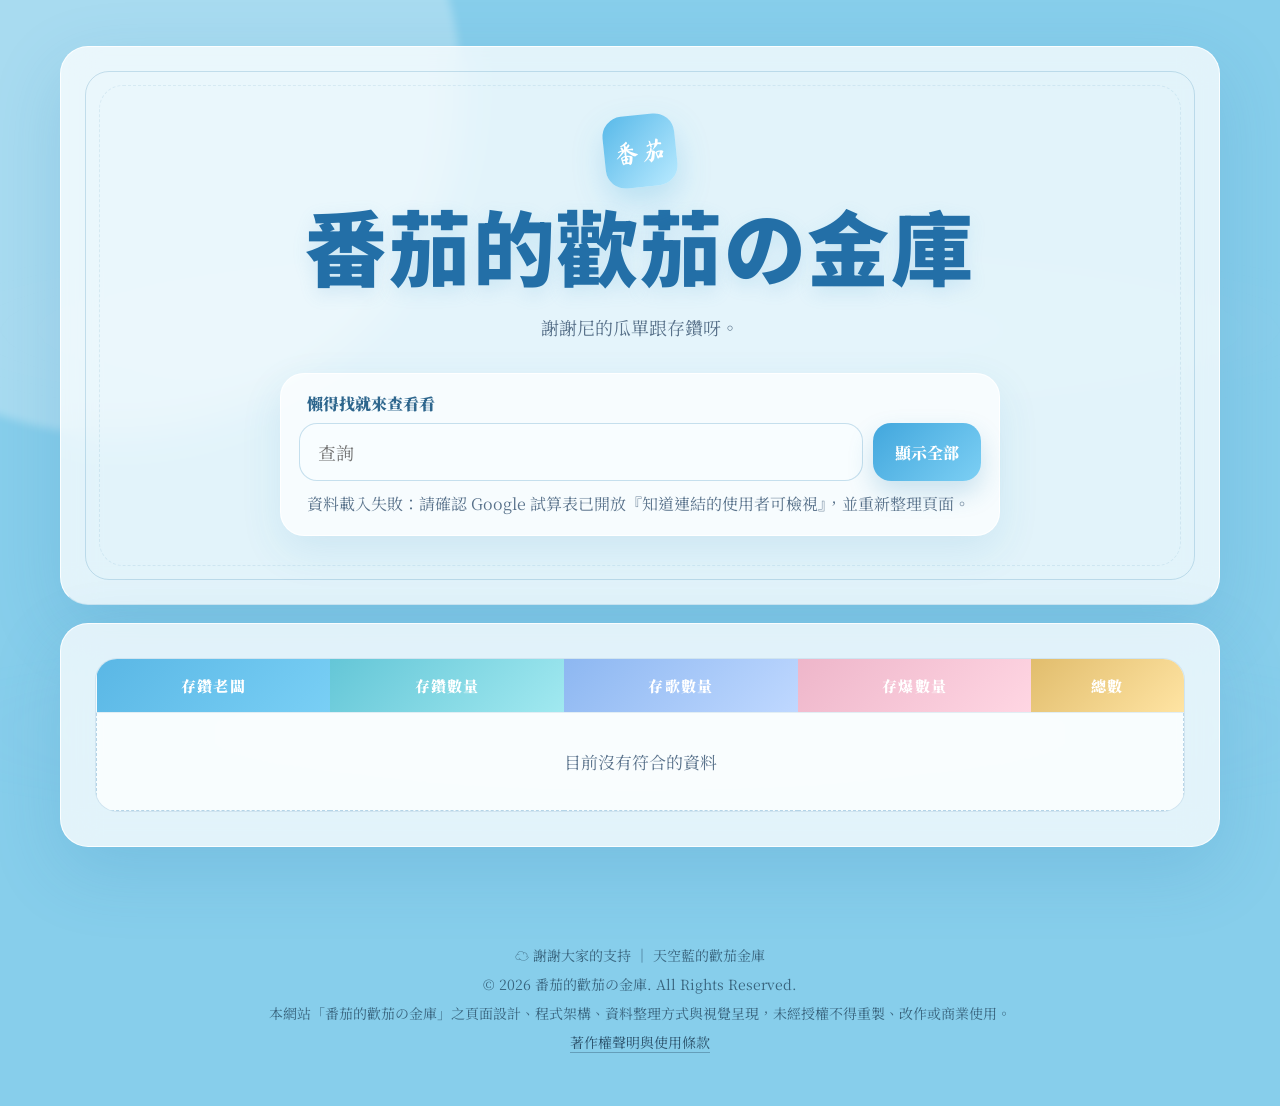
==== index.html @ 6fe214d2 "Update index.html" ====
<!doctype html>
<html lang="zh-Hant">
<head>
  <meta charset="utf-8" />
  <meta name="viewport" content="width=device-width, initial-scale=1" />
  <title>歡茄の金庫</title>
  <meta name="description" content="番茄的歡茄の金庫查詢頁，只呈現 Google 試算表 A～E 欄資料。" />
  <link rel="preconnect" href="https://fonts.googleapis.com" />
  <link rel="preconnect" href="https://fonts.gstatic.com" crossorigin />
  <link href="https://fonts.googleapis.com/css2?family=Ma+Shan+Zheng&family=Noto+Sans+TC:wght@500;700;900&family=Noto+Serif+TC:wght@500;700;900&display=swap" rel="stylesheet" />
  <link rel="stylesheet" href="style.css" />
  <link rel="icon" type="image/svg+xml" href='data:image/svg+xml,<svg xmlns="http://www.w3.org/2000/svg" viewBox="0 0 100 100"><text y="0.9em" font-size="90">🍅</text></svg>' />
</head>
<body>
  <div class="sky-glow"></div>
  <div class="mist mist-a"></div>
  <div class="mist mist-b"></div>

  <div class="floating-icons" aria-hidden="true">
    <span style="--x:8%; --delay:0s; --duration:13s;">☁️</span>
    <span style="--x:18%; --delay:2s; --duration:16s;">✧</span>
    <span style="--x:31%; --delay:5s; --duration:18s;">✦</span>
    <span style="--x:49%; --delay:1s; --duration:14s;">♡</span>
    <span style="--x:64%; --delay:4s; --duration:17s;">☁️</span>
    <span style="--x:80%; --delay:3s; --duration:15s;">☁️</span>
    <span style="--x:92%; --delay:6s; --duration:19s;">✧</span>
  </div>

  <main class="page-shell">
    <section class="hero panel">
      <div class="seal">番茄</div>
      <p class="eyebrow"></p>
      <h1 id="siteTitle">番茄的歡茄の金庫</h1>
      <p id="siteSubtitle" class="subtitle">謝謝尼的瓜單跟存鑽呀。</p>

      <div class="search-card" role="search">
        <label for="searchInput">懶得找就來查看看</label>
        <div class="search-row">
          <input id="searchInput" type="search" autocomplete="off" placeholder="查詢" />
          <button id="clearBtn" type="button">顯示全部</button>
        </div>
        <p id="resultText" class="result-text">資料載入中…</p>
      </div>
    </section>

    <section class="panel content-panel" aria-label="資料查詢結果">
      <div class="table-wrap">
        <table>
          <thead id="tableHead"></thead>
          <tbody id="tableBody"></tbody>
        </table>
      </div>
    </section>
  </main>

  <footer class="site-footer">
    <p>☁️ 謝謝大家的支持 ｜ 天空藍的歡茄金庫</p>
    <p>© 2026 番茄的歡茄の金庫. All Rights Reserved.</p>
    <p>本網站「番茄的歡茄の金庫」之頁面設計、程式架構、資料整理方式與視覺呈現，未經授權不得重製、改作或商業使用。</p>
    <p><a href="copyright.html">著作權聲明與使用條款</a></p>
  </footer>

  <script src="script.js?v=20260624b"></script>
</body>
</html>
---- style.css ----
:root {
  --sky-50: #f4fbff;
  --sky-100: #e8f7ff;
  --sky-200: #c9ecff;
  --sky-300: #8ed6f7;
  --sky-500: #38a9e8;
  --sky-bg: #87ceeb;
  --ink: #23465f;
  --ink-soft: #58718a;
  --paper: rgba(255, 255, 255, 0.76);
  --paper-solid: #fbfdff;
  --line: rgba(85, 151, 189, 0.22);
  --shadow: 0 24px 70px rgba(41, 122, 178, 0.18);
  --radius: 28px;
}

* { box-sizing: border-box; }
html { scroll-behavior: smooth; }

body {
  margin: 0;
  min-height: 100vh;
  color: var(--ink);
  font-family: "Noto Serif TC", "DFKai-SB", "KaiTi", serif;
  overflow-x: hidden;
  position: relative;
  background-color: var(--sky-bg);
  background-image:
    linear-gradient(rgba(135, 206, 235, 0.16), rgba(135, 206, 235, 0.16)),
    url("./bg-desktop.jpg");
  background-size: cover;
  background-position: center center;
  background-repeat: no-repeat;
  background-attachment: fixed;
}

body::before { display: none; }

.sky-glow {
  position: fixed;
  width: 54vw;
  height: 54vw;
  left: -18vw;
  top: -20vw;
  border-radius: 50%;
  background: rgba(255, 255, 255, 0.28);
  filter: blur(4px);
  pointer-events: none;
}

.mist {
  position: fixed;
  left: -15%;
  right: -15%;
  height: 220px;
  border-radius: 50%;
  pointer-events: none;
  filter: blur(10px);
  opacity: 0.28;
  animation: drift 18s ease-in-out infinite alternate;
}

.mist-a {
  top: 220px;
  background: radial-gradient(ellipse, rgba(255,255,255,.35), transparent 68%);
}

.mist-b {
  bottom: 60px;
  background: radial-gradient(ellipse, rgba(189,232,255,.32), transparent 70%);
  animation-duration: 24s;
}

@keyframes drift {
  from { transform: translateX(-3%) translateY(0); }
  to { transform: translateX(5%) translateY(-18px); }
}

.floating-icons {
  position: fixed;
  inset: 0;
  pointer-events: none;
  overflow: hidden;
  z-index: 1;
}

.floating-icons span {
  position: absolute;
  left: var(--x);
  bottom: -80px;
  font-size: clamp(22px, 3vw, 42px);
  opacity: 0.24;
  animation: floatUp var(--duration) linear infinite;
  animation-delay: var(--delay);
}

@keyframes floatUp {
  0% { transform: translateY(0) rotate(0deg); opacity: 0; }
  12% { opacity: 0.24; }
  70% { opacity: 0.22; }
  100% { transform: translateY(-115vh) rotate(28deg); opacity: 0; }
}

.page-shell {
  position: relative;
  z-index: 2;
  width: min(1160px, calc(100% - 32px));
  margin: 0 auto;
  padding: 46px 0 34px;
}

.panel {
  background: var(--paper);
  backdrop-filter: blur(18px);
  -webkit-backdrop-filter: blur(18px);
  border: 1px solid rgba(255,255,255,.86);
  box-shadow: var(--shadow);
  border-radius: var(--radius);
}

.hero {
  min-height: 390px;
  padding: clamp(30px, 6vw, 68px);
  position: relative;
  overflow: hidden;
  text-align: center;
  border-bottom: 1px solid rgba(38, 123, 177, .13);
}

.hero::before,
.hero::after {
  content: "";
  position: absolute;
  inset: 24px;
  border: 1px solid rgba(65, 139, 181, .24);
  border-radius: 24px;
  pointer-events: none;
}

.hero::after {
  inset: 38px;
  border-style: dashed;
  opacity: .5;
}

.seal {
  width: 72px;
  height: 72px;
  margin: 0 auto 12px;
  display: grid;
  place-items: center;
  border-radius: 20px;
  background: linear-gradient(135deg, #58b9e9, #b9eaff);
  color: #fff;
  font-family: "Ma Shan Zheng", "DFKai-SB", serif;
  font-size: 26px;
  box-shadow: 0 14px 32px rgba(61, 165, 217, .26);
  transform: rotate(-6deg);
}

.eyebrow {
  margin: 0 0 10px;
  letter-spacing: .18em;
  text-transform: uppercase;
  font-size: 12px;
  color: #4b91bd;
  font-weight: 700;
}

h1, h2 {
  margin: 0;
  font-family: "Noto Sans TC", "Noto Serif TC", "Microsoft JhengHei", sans-serif;
  letter-spacing: .03em;
  font-weight: 800;
}

h1 {
  font-size: clamp(40px, 7.2vw, 82px);
  line-height: 1.12;
  color: #236fa7;
  font-weight: 900;
  letter-spacing: .02em;
  text-shadow: 0 6px 18px rgba(77, 159, 210, .18);
}

.subtitle {
  margin: 20px auto 0;
  max-width: 680px;
  color: var(--ink-soft);
  font-size: 18px;
  line-height: 1.8;
}

.search-card {
  width: min(720px, 100%);
  margin: 30px auto 0;
  padding: 18px;
  border-radius: 24px;
  background: rgba(255, 255, 255, .72);
  border: 1px solid rgba(255, 255, 255, .9);
  box-shadow: 0 15px 40px rgba(49, 136, 185, .12);
  text-align: left;
}

.search-card label {
  display: block;
  margin: 0 0 8px 8px;
  font-weight: 900;
  color: #2e668d;
}

.search-row {
  display: grid;
  grid-template-columns: 1fr auto;
  gap: 10px;
}

input[type="search"] {
  width: 100%;
  border: 1px solid rgba(65, 145, 190, .28);
  background: rgba(248, 253, 255, .94);
  color: var(--ink);
  font: inherit;
  font-size: 18px;
  border-radius: 18px;
  padding: 15px 18px;
  outline: none;
  transition: .2s ease;
}

input[type="search"]:focus {
  border-color: rgba(33, 132, 193, .72);
  box-shadow: 0 0 0 4px rgba(96, 184, 235, .20);
}

button {
  border: 0;
  border-radius: 18px;
  padding: 0 22px;
  font: inherit;
  font-weight: 900;
  color: white;
  cursor: pointer;
  background: linear-gradient(135deg, #42a7dd, #7ccff4);
  box-shadow: 0 12px 26px rgba(38, 130, 184, .22);
  transition: transform .2s ease, box-shadow .2s ease;
}

button:hover {
  transform: translateY(-2px);
  box-shadow: 0 16px 32px rgba(38, 130, 184, .28);
}

.result-text {
  margin: 10px 8px 0;
  color: var(--ink-soft);
  line-height: 1.6;
}

.content-panel {
  margin-top: 18px;
  padding: clamp(20px, 4vw, 34px);
}

.table-wrap {
  overflow-x: auto;
  border-radius: 22px;
  border: 1px solid var(--line);
  background: rgba(255,255,255,.58);
}

table {
  width: 100%;
  border-collapse: collapse;
  min-width: 760px;
}

th, td {
  padding: 16px 14px;
  text-align: center;
  border-bottom: 1px solid rgba(72, 139, 180, .13);
}

th {
  font-size: 15px;
  letter-spacing: .08em;
  color: #fff;
  font-weight: 900;
  white-space: nowrap;
}

td {
  font-size: 17px;
  color: #2d4d65;
}

tbody tr:hover {
  background: rgba(231, 248, 255, .58);
}

.col-name { background: linear-gradient(135deg, #5ab7e5, #79cff5); }
.col-diamond { background: linear-gradient(135deg, #64c6d7, #a1e9f0); }
.col-song { background: linear-gradient(135deg, #8db7f1, #bfd8ff); }
.col-bomb { background: linear-gradient(135deg, #eeb6ca, #ffd6e3); }
.col-total { background: linear-gradient(135deg, #e1bd6d, #ffe4a3); }

.name-cell {
  font-weight: 900;
  color: #205b84;
}

.empty-row td {
  padding: 36px 16px;
  color: var(--ink-soft);
  border: 1px dashed rgba(64, 142, 190, .35);
  background: rgba(255,255,255,.45);
}

.site-footer {
  position: relative;
  z-index: 2;
  max-width: 980px;
  margin: 36px auto 24px;
  padding: 22px 18px;
  text-align: center;
  font-family: "Noto Serif TC", "Noto Sans TC", serif;
  color: rgba(35, 70, 95, .78);
  font-size: 14px;
  line-height: 1.8;
}

.site-footer p { margin: 4px 0; }

.site-footer a {
  color: rgba(35, 70, 95, .92);
  text-decoration: none;
  border-bottom: 1px solid rgba(35, 70, 95, .35);
}

.site-footer a:hover { opacity: .75; }

@media (max-width: 640px) {
  body {
    background-color: var(--sky-bg);
    background-image:
      linear-gradient(rgba(135, 206, 235, 0.12), rgba(135, 206, 235, 0.12)),
      url("./bg-mobile.jpg");
    background-size: cover;
    background-position: center top;
    background-repeat: no-repeat;
    background-attachment: scroll;
  }

  .page-shell {
    width: min(100% - 20px, 1160px);
    padding-top: 18px;
  }

  .hero { padding: 28px 18px; }
  .search-row { grid-template-columns: 1fr; }
  button { min-height: 52px; }
  th, td { padding: 13px 10px; }
}
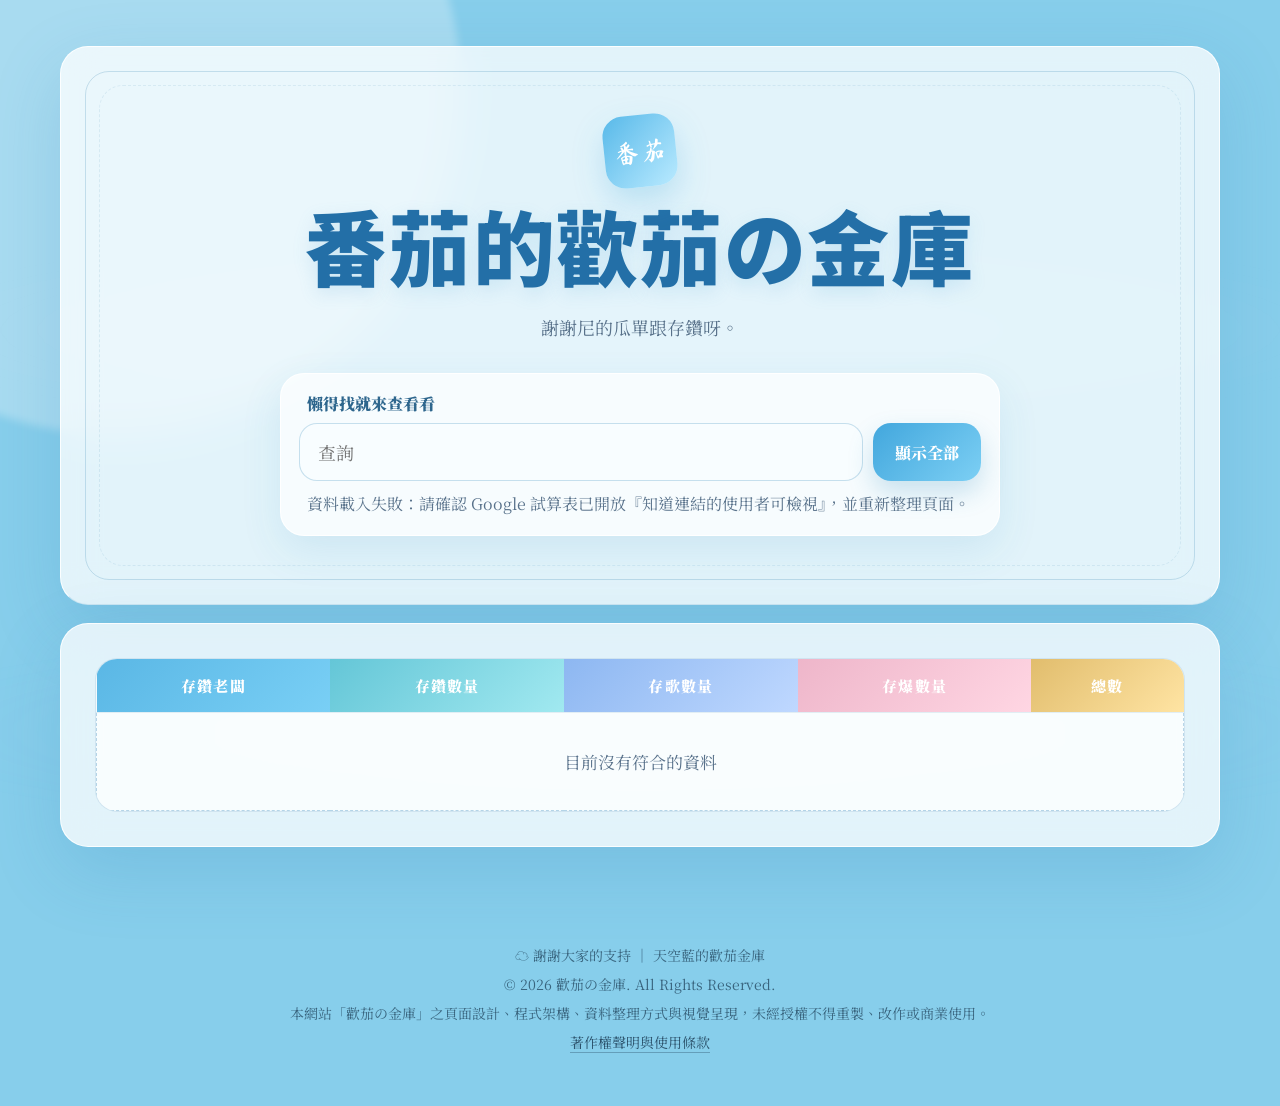
==== commit 4ec8a8ff: "Update index.html" ====
--- a/index.html
+++ b/index.html
@@ -55,8 +55,8 @@
 
   <footer class="site-footer">
     <p>☁️ 謝謝大家的支持 ｜ 天空藍的歡茄金庫</p>
-    <p>© 2026 番茄的歡茄の金庫. All Rights Reserved.</p>
-    <p>本網站「番茄的歡茄の金庫」之頁面設計、程式架構、資料整理方式與視覺呈現，未經授權不得重製、改作或商業使用。</p>
+    <p>© 2026 歡茄の金庫. All Rights Reserved.</p>
+    <p>本網站「歡茄の金庫」之頁面設計、程式架構、資料整理方式與視覺呈現，未經授權不得重製、改作或商業使用。</p>
     <p><a href="copyright.html">著作權聲明與使用條款</a></p>
   </footer>
 
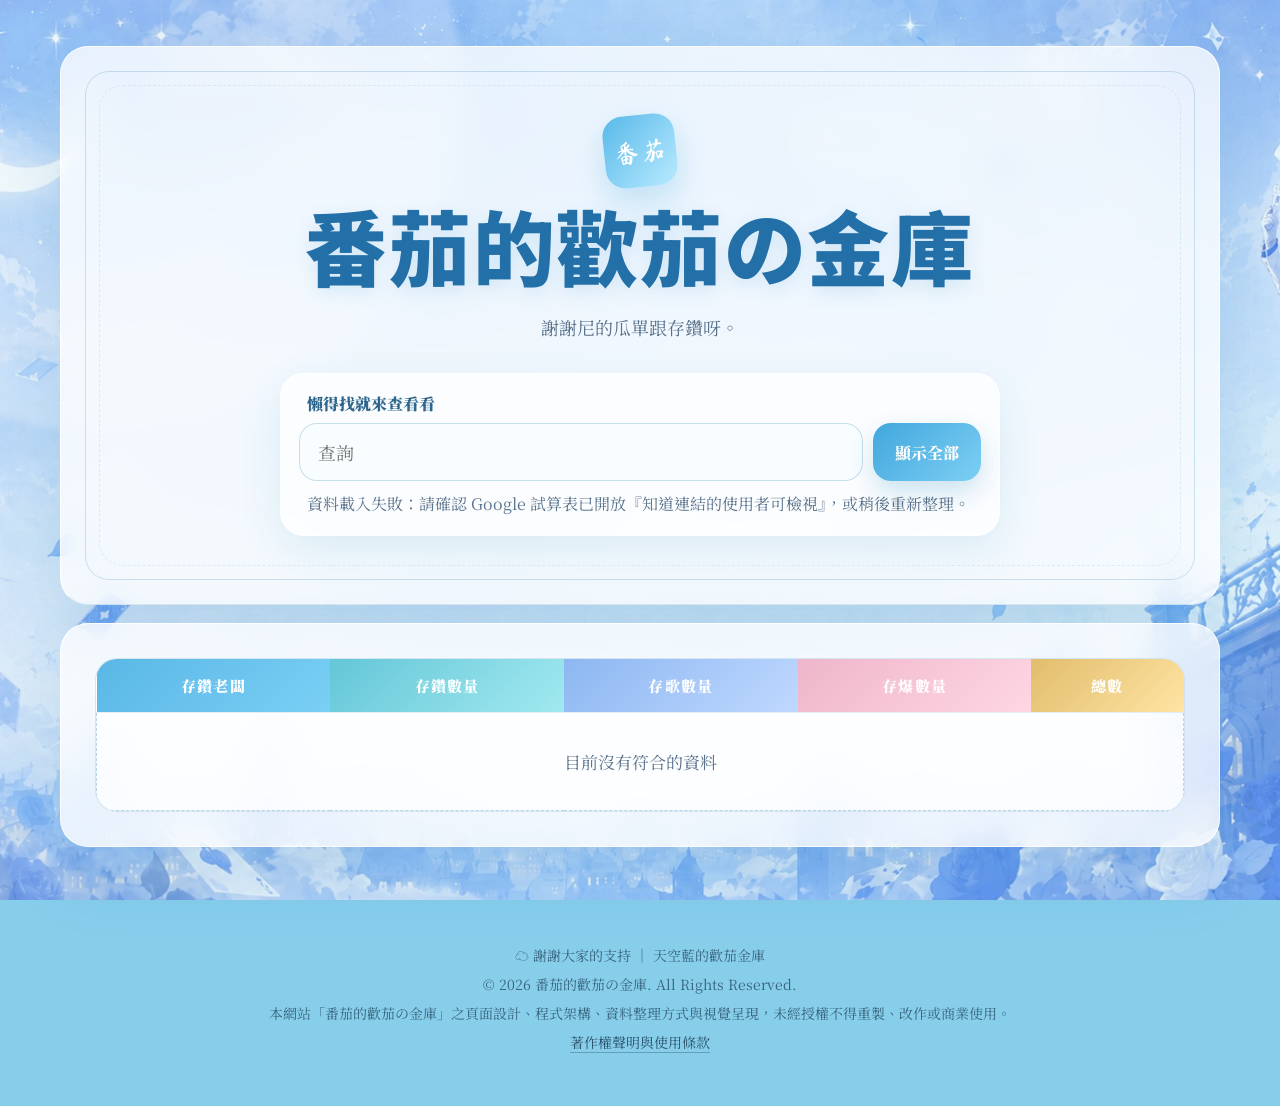
==== commit d969f35b: "Add files via upload" ====
--- a/index.html
+++ b/index.html
@@ -3,7 +3,7 @@
 <head>
   <meta charset="utf-8" />
   <meta name="viewport" content="width=device-width, initial-scale=1" />
-  <title>歡茄の金庫</title>
+  <title>番茄的歡茄の金庫</title>
   <meta name="description" content="番茄的歡茄の金庫查詢頁，只呈現 Google 試算表 A～E 欄資料。" />
   <link rel="preconnect" href="https://fonts.googleapis.com" />
   <link rel="preconnect" href="https://fonts.gstatic.com" crossorigin />
@@ -55,11 +55,11 @@
 
   <footer class="site-footer">
     <p>☁️ 謝謝大家的支持 ｜ 天空藍的歡茄金庫</p>
-    <p>© 2026 歡茄の金庫. All Rights Reserved.</p>
-    <p>本網站「歡茄の金庫」之頁面設計、程式架構、資料整理方式與視覺呈現，未經授權不得重製、改作或商業使用。</p>
+    <p>© 2026 <span id="footerTitle">番茄的歡茄の金庫</span>. All Rights Reserved.</p>
+    <p>本網站「番茄的歡茄の金庫」之頁面設計、程式架構、資料整理方式與視覺呈現，未經授權不得重製、改作或商業使用。</p>
     <p><a href="copyright.html">著作權聲明與使用條款</a></p>
   </footer>
 
-  <script src="script.js?v=20260624b"></script>
+  <script src="script.js?v=20260624c"></script>
 </body>
 </html>
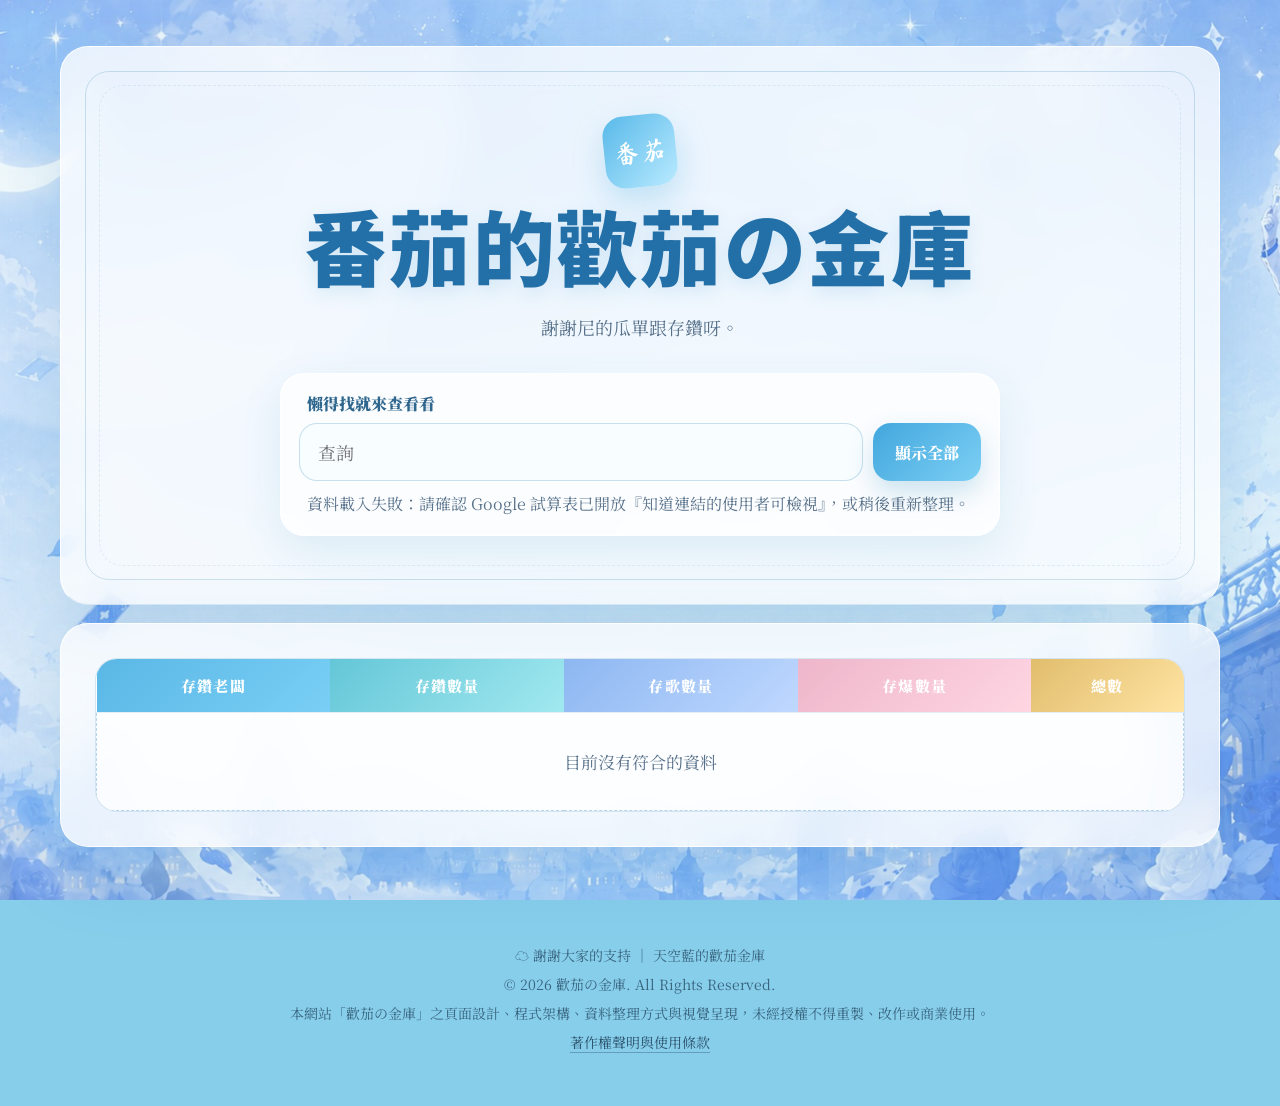
==== commit e1a48777: "Update index.html" ====
--- a/index.html
+++ b/index.html
@@ -3,7 +3,7 @@
 <head>
   <meta charset="utf-8" />
   <meta name="viewport" content="width=device-width, initial-scale=1" />
-  <title>番茄的歡茄の金庫</title>
+  <title>歡茄の金庫</title>
   <meta name="description" content="番茄的歡茄の金庫查詢頁，只呈現 Google 試算表 A～E 欄資料。" />
   <link rel="preconnect" href="https://fonts.googleapis.com" />
   <link rel="preconnect" href="https://fonts.gstatic.com" crossorigin />
@@ -55,8 +55,8 @@
 
   <footer class="site-footer">
     <p>☁️ 謝謝大家的支持 ｜ 天空藍的歡茄金庫</p>
-    <p>© 2026 <span id="footerTitle">番茄的歡茄の金庫</span>. All Rights Reserved.</p>
-    <p>本網站「番茄的歡茄の金庫」之頁面設計、程式架構、資料整理方式與視覺呈現，未經授權不得重製、改作或商業使用。</p>
+    <p>© 2026 <span id="footerTitle">歡茄の金庫</span>. All Rights Reserved.</p>
+    <p>本網站「歡茄の金庫」之頁面設計、程式架構、資料整理方式與視覺呈現，未經授權不得重製、改作或商業使用。</p>
     <p><a href="copyright.html">著作權聲明與使用條款</a></p>
   </footer>
 
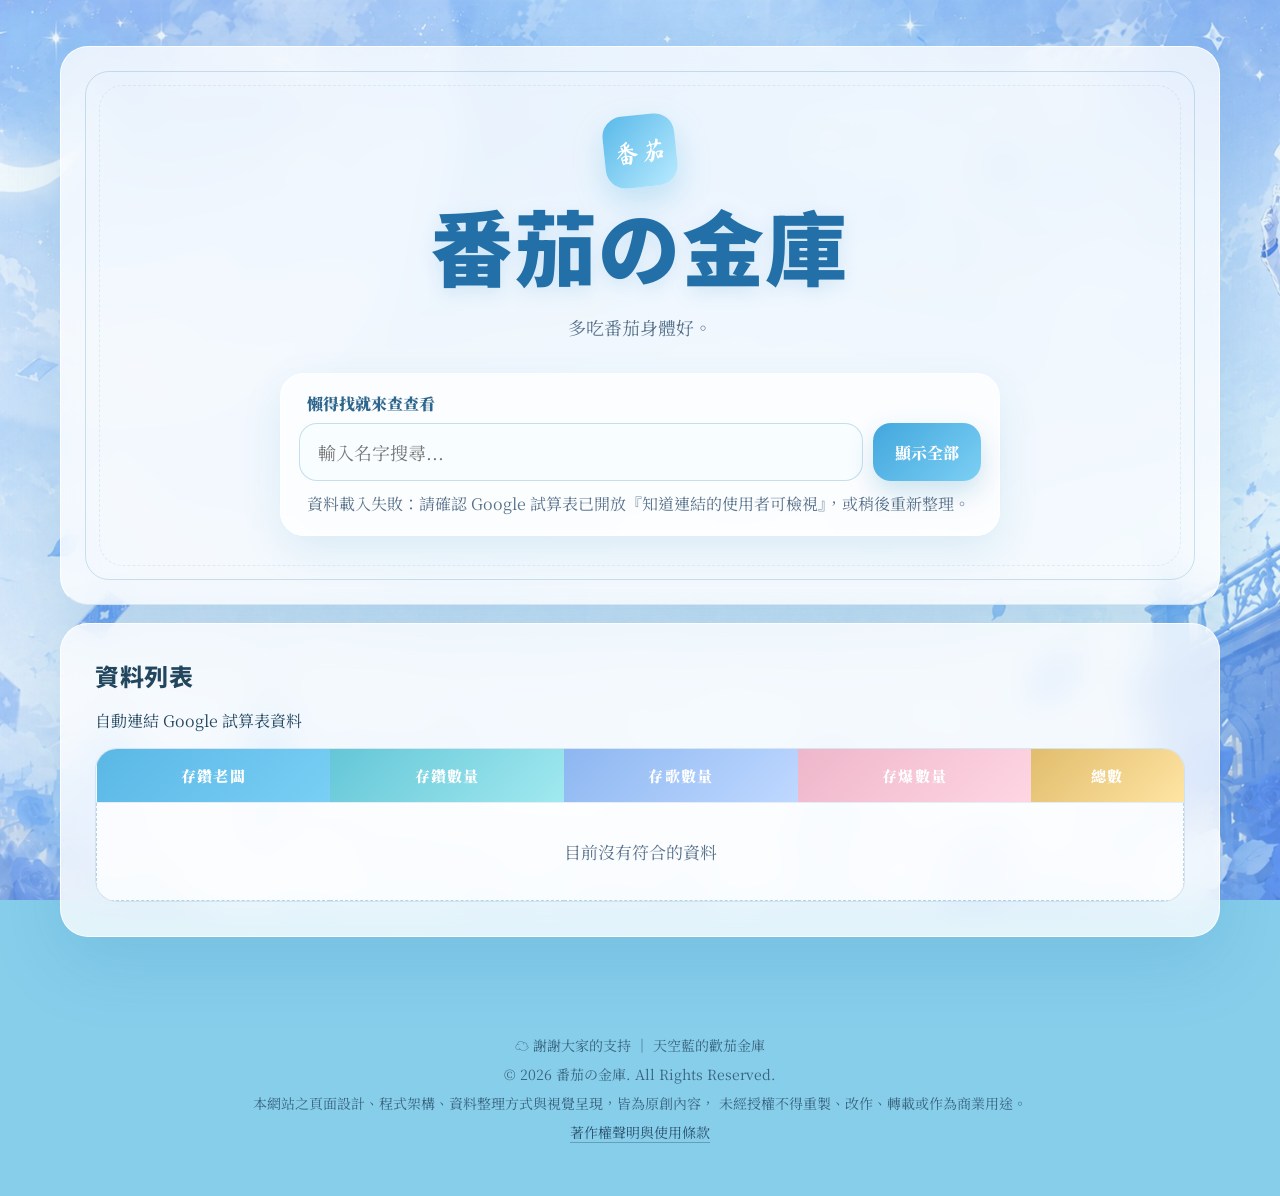
==== commit 40ac67e3: "Update index.html" ====
--- a/index.html
+++ b/index.html
@@ -3,14 +3,15 @@
 <head>
   <meta charset="utf-8" />
   <meta name="viewport" content="width=device-width, initial-scale=1" />
-  <title>歡茄の金庫</title>
-  <meta name="description" content="番茄的歡茄の金庫查詢頁，只呈現 Google 試算表 A～E 欄資料。" />
+  <title>番茄の金庫</title>
+  <meta name="description" content="番茄の金庫查詢頁，只呈現 Google 試算表 A～E 欄資料。" />
   <link rel="preconnect" href="https://fonts.googleapis.com" />
   <link rel="preconnect" href="https://fonts.gstatic.com" crossorigin />
   <link href="https://fonts.googleapis.com/css2?family=Ma+Shan+Zheng&family=Noto+Sans+TC:wght@500;700;900&family=Noto+Serif+TC:wght@500;700;900&display=swap" rel="stylesheet" />
-  <link rel="stylesheet" href="style.css" />
+  <link rel="stylesheet" href="style.css?v=20260624f" />
   <link rel="icon" type="image/svg+xml" href='data:image/svg+xml,<svg xmlns="http://www.w3.org/2000/svg" viewBox="0 0 100 100"><text y="0.9em" font-size="90">🍅</text></svg>' />
 </head>
+
 <body>
   <div class="sky-glow"></div>
   <div class="mist mist-a"></div>
@@ -30,20 +31,28 @@
     <section class="hero panel">
       <div class="seal">番茄</div>
       <p class="eyebrow"></p>
-      <h1 id="siteTitle">番茄的歡茄の金庫</h1>
-      <p id="siteSubtitle" class="subtitle">謝謝尼的瓜單跟存鑽呀。</p>
+
+      <h1 id="siteTitle">番茄の金庫</h1>
+      <p id="siteSubtitle" class="subtitle">多吃番茄身體好。</p>
 
       <div class="search-card" role="search">
-        <label for="searchInput">懶得找就來查看看</label>
+        <label for="searchInput">懶得找就來查查看</label>
+
         <div class="search-row">
-          <input id="searchInput" type="search" autocomplete="off" placeholder="查詢" />
+          <input id="searchInput" type="search" autocomplete="off" placeholder="輸入名字搜尋..." />
           <button id="clearBtn" type="button">顯示全部</button>
         </div>
+
         <p id="resultText" class="result-text">資料載入中…</p>
       </div>
     </section>
 
     <section class="panel content-panel" aria-label="資料查詢結果">
+      <div class="section-head">
+        <h2>資料列表</h2>
+        <p class="source-note">自動連結 Google 試算表資料</p>
+      </div>
+
       <div class="table-wrap">
         <table>
           <thead id="tableHead"></thead>
@@ -55,11 +64,16 @@
 
   <footer class="site-footer">
     <p>☁️ 謝謝大家的支持 ｜ 天空藍的歡茄金庫</p>
-    <p>© 2026 <span id="footerTitle">歡茄の金庫</span>. All Rights Reserved.</p>
-    <p>本網站「歡茄の金庫」之頁面設計、程式架構、資料整理方式與視覺呈現，未經授權不得重製、改作或商業使用。</p>
-    <p><a href="copyright.html">著作權聲明與使用條款</a></p>
+    <p>© 2026 <span id="footerTitle">番茄の金庫</span>. All Rights Reserved.</p>
+    <p>
+      本網站之頁面設計、程式架構、資料整理方式與視覺呈現，皆為原創內容，
+      未經授權不得重製、改作、轉載或作為商業用途。
+    </p>
+    <p>
+      <a href="copyright.html?v=20260624f">著作權聲明與使用條款</a>
+    </p>
   </footer>
 
-  <script src="script.js?v=20260624c"></script>
+  <script src="script.js?v=20260624f"></script>
 </body>
 </html>
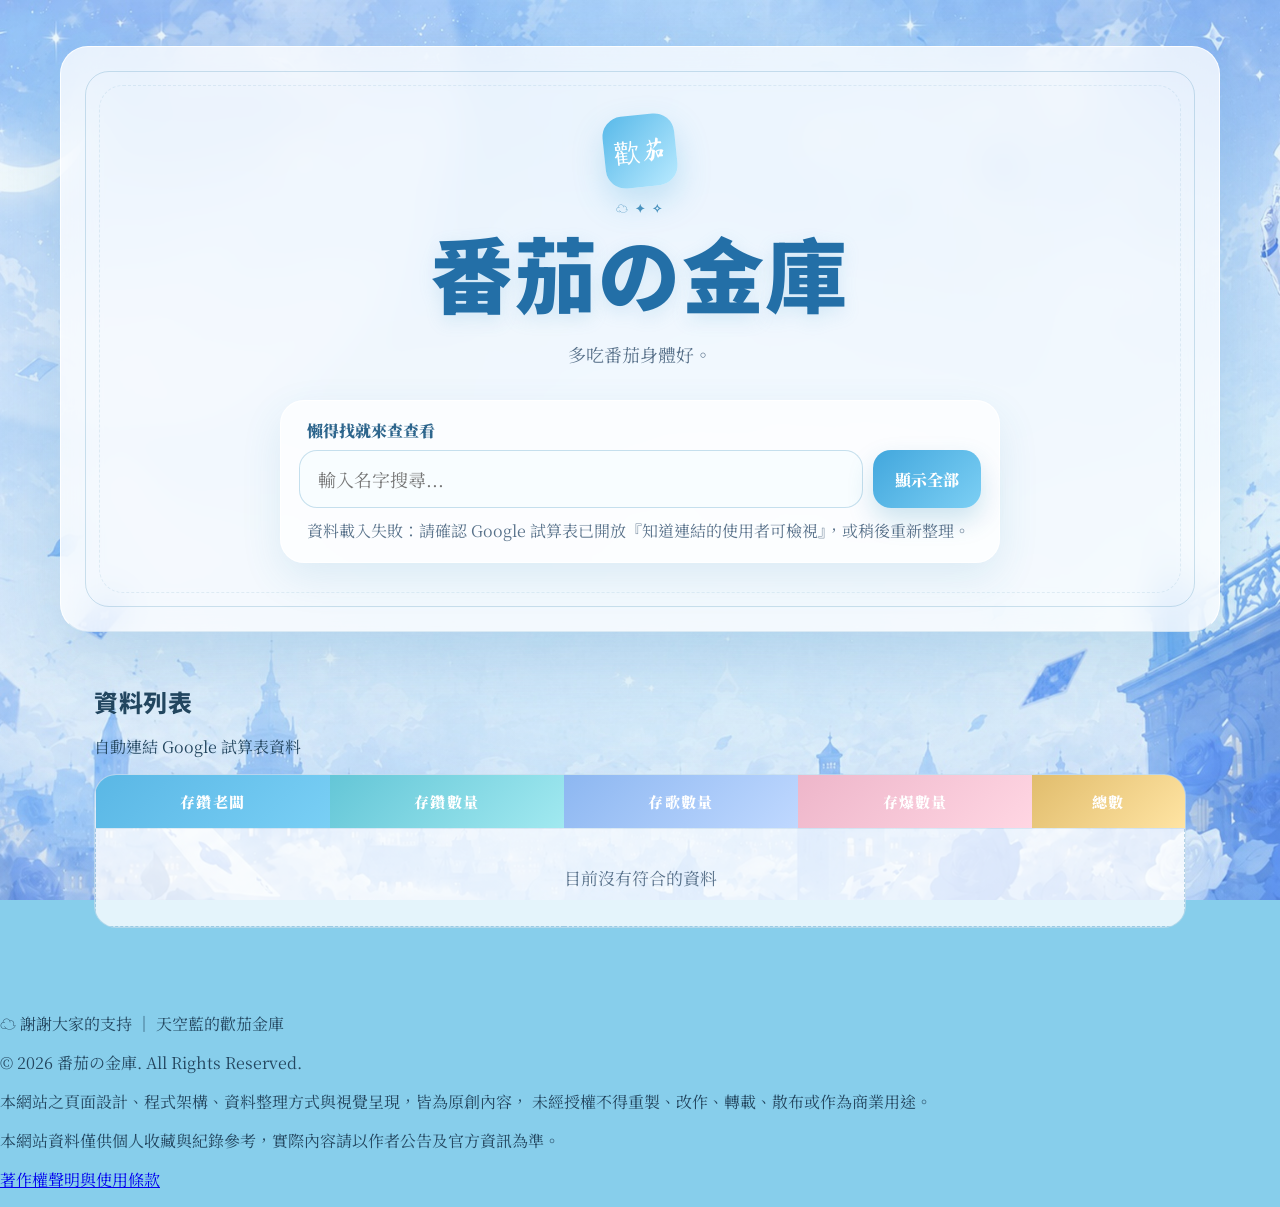
==== commit 459b5bdc: "Update index.html" ====
--- a/index.html
+++ b/index.html
@@ -5,10 +5,12 @@
   <meta name="viewport" content="width=device-width, initial-scale=1" />
   <title>番茄の金庫</title>
   <meta name="description" content="番茄の金庫查詢頁，只呈現 Google 試算表 A～E 欄資料。" />
+
   <link rel="preconnect" href="https://fonts.googleapis.com" />
   <link rel="preconnect" href="https://fonts.gstatic.com" crossorigin />
   <link href="https://fonts.googleapis.com/css2?family=Ma+Shan+Zheng&family=Noto+Sans+TC:wght@500;700;900&family=Noto+Serif+TC:wght@500;700;900&display=swap" rel="stylesheet" />
-  <link rel="stylesheet" href="style.css?v=20260624f" />
+
+  <link rel="stylesheet" href="style.css?v=20260624g" />
   <link rel="icon" type="image/svg+xml" href='data:image/svg+xml,<svg xmlns="http://www.w3.org/2000/svg" viewBox="0 0 100 100"><text y="0.9em" font-size="90">🍅</text></svg>' />
 </head>
 
@@ -28,18 +30,23 @@
   </div>
 
   <main class="page-shell">
-    <section class="hero panel">
-      <div class="seal">番茄</div>
-      <p class="eyebrow"></p>
+    <section class="panel hero">
+      <div class="seal">歡茄</div>
+      <p class="eyebrow">☁️ ✦ ✧</p>
 
       <h1 id="siteTitle">番茄の金庫</h1>
       <p id="siteSubtitle" class="subtitle">多吃番茄身體好。</p>
 
-      <div class="search-card" role="search">
+      <div class="search-card">
         <label for="searchInput">懶得找就來查查看</label>
 
         <div class="search-row">
-          <input id="searchInput" type="search" autocomplete="off" placeholder="輸入名字搜尋..." />
+          <input
+            type="search"
+            id="searchInput"
+            placeholder="輸入名字搜尋..."
+            autocomplete="off"
+          />
           <button id="clearBtn" type="button">顯示全部</button>
         </div>
 
@@ -47,7 +54,7 @@
       </div>
     </section>
 
-    <section class="panel content-panel" aria-label="資料查詢結果">
+    <section class="content-panel">
       <div class="section-head">
         <h2>資料列表</h2>
         <p class="source-note">自動連結 Google 試算表資料</p>
@@ -55,25 +62,30 @@
 
       <div class="table-wrap">
         <table>
-          <thead id="tableHead"></thead>
+          <thead>
+            <tr id="tableHead"></tr>
+          </thead>
           <tbody id="tableBody"></tbody>
         </table>
       </div>
     </section>
   </main>
 
-  <footer class="site-footer">
+  <footer>
     <p>☁️ 謝謝大家的支持 ｜ 天空藍的歡茄金庫</p>
     <p>© 2026 <span id="footerTitle">番茄の金庫</span>. All Rights Reserved.</p>
     <p>
       本網站之頁面設計、程式架構、資料整理方式與視覺呈現，皆為原創內容，
-      未經授權不得重製、改作、轉載或作為商業用途。
+      未經授權不得重製、改作、轉載、散布或作為商業用途。
     </p>
     <p>
-      <a href="copyright.html?v=20260624f">著作權聲明與使用條款</a>
+      本網站資料僅供個人收藏與紀錄參考，實際內容請以作者公告及官方資訊為準。
+    </p>
+    <p>
+      <a href="copyright.html?v=20260624g">著作權聲明與使用條款</a>
     </p>
   </footer>
 
-  <script src="script.js?v=20260624f"></script>
+  <script src="script.js?v=20260624g"></script>
 </body>
 </html>
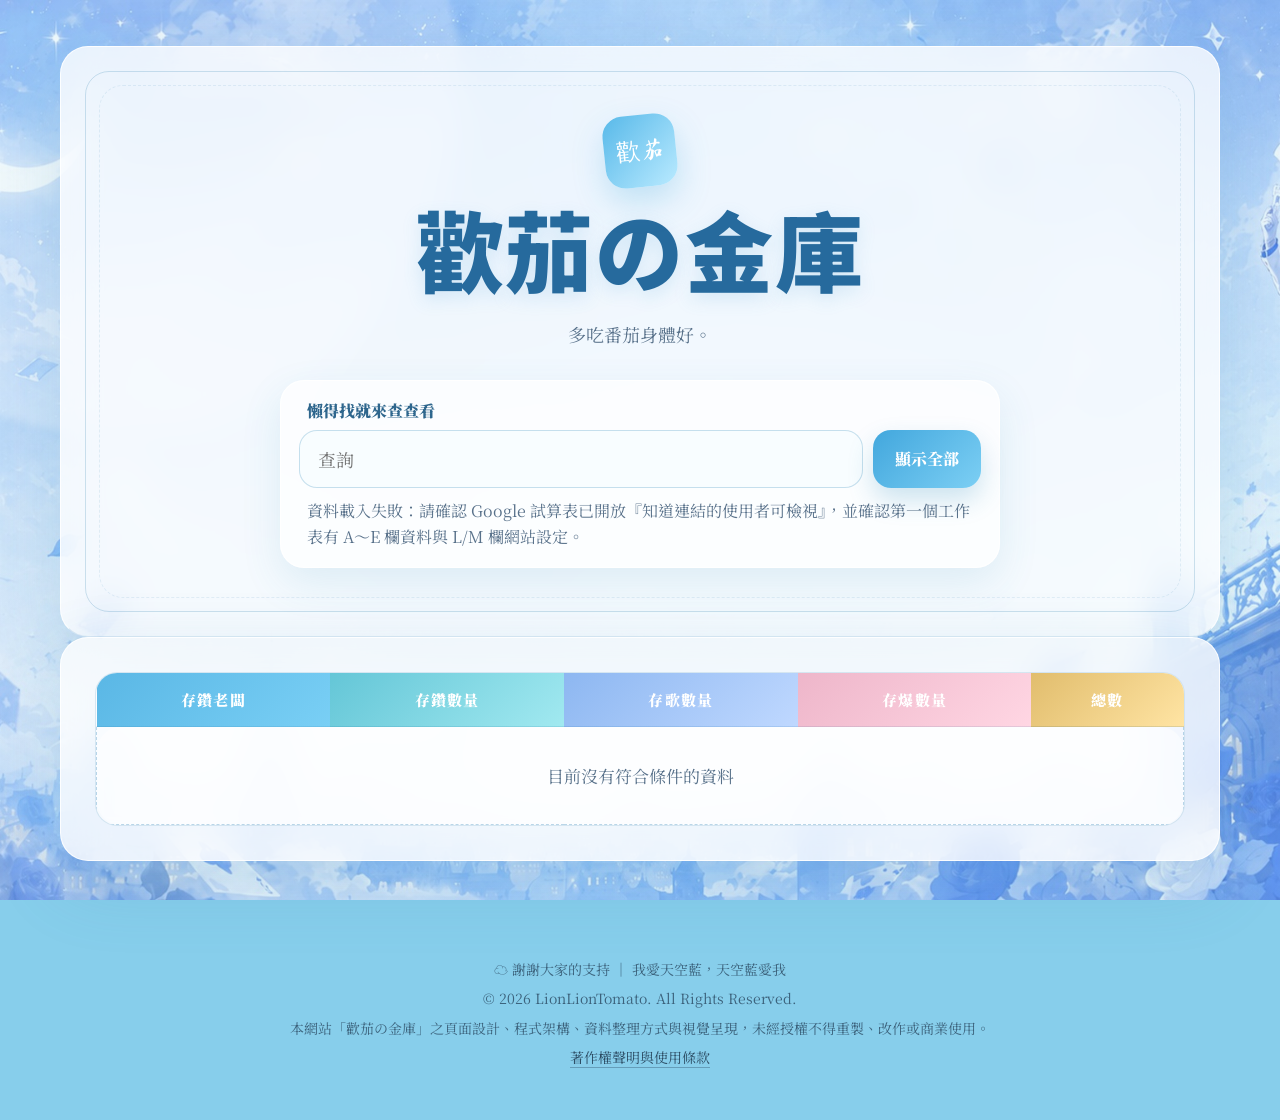
==== commit 39a9ffec: "Add files via upload" ====
--- a/index.html
+++ b/index.html
@@ -3,15 +3,14 @@
 <head>
   <meta charset="utf-8" />
   <meta name="viewport" content="width=device-width, initial-scale=1" />
-  <title>番茄の金庫</title>
-  <meta name="description" content="番茄の金庫查詢頁，只呈現 Google 試算表 A～E 欄資料。" />
+  <title>歡茄の金庫</title>
+  <meta name="description" content="歡茄の金庫查詢頁，只呈現 Google 試算表 A～E 欄資料。" />
 
-  <link rel="preconnect" href="https://fonts.googleapis.com" />
-  <link rel="preconnect" href="https://fonts.gstatic.com" crossorigin />
-  <link href="https://fonts.googleapis.com/css2?family=Ma+Shan+Zheng&family=Noto+Sans+TC:wght@500;700;900&family=Noto+Serif+TC:wght@500;700;900&display=swap" rel="stylesheet" />
-
-  <link rel="stylesheet" href="style.css?v=20260624g" />
-  <link rel="icon" type="image/svg+xml" href='data:image/svg+xml,<svg xmlns="http://www.w3.org/2000/svg" viewBox="0 0 100 100"><text y="0.9em" font-size="90">🍅</text></svg>' />
+  <link rel="preconnect" href="https://fonts.googleapis.com">
+  <link rel="preconnect" href="https://fonts.gstatic.com" crossorigin>
+  <link href="https://fonts.googleapis.com/css2?family=Ma+Shan+Zheng&family=Noto+Sans+TC:wght@500;700;900&family=Noto+Serif+TC:wght@500;700;900&display=swap" rel="stylesheet">
+  <link rel="stylesheet" href="style.css" />
+  <link rel="icon" type="image/svg+xml" href='data:image/svg+xml,<svg xmlns="http://www.w3.org/2000/svg" viewBox="0 0 100 100"><text y="0.9em" font-size="90">🍅</text></svg>'>
 </head>
 
 <body>
@@ -21,8 +20,8 @@
 
   <div class="floating-icons" aria-hidden="true">
     <span style="--x:8%; --delay:0s; --duration:13s;">☁️</span>
-    <span style="--x:18%; --delay:2s; --duration:16s;">✧</span>
-    <span style="--x:31%; --delay:5s; --duration:18s;">✦</span>
+    <span style="--x:18%; --delay:2s; --duration:16s;">✦</span>
+    <span style="--x:31%; --delay:5s; --duration:18s;">✧</span>
     <span style="--x:49%; --delay:1s; --duration:14s;">♡</span>
     <span style="--x:64%; --delay:4s; --duration:17s;">☁️</span>
     <span style="--x:80%; --delay:3s; --duration:15s;">☁️</span>
@@ -30,62 +29,39 @@
   </div>
 
   <main class="page-shell">
-    <section class="panel hero">
+    <section class="hero panel">
       <div class="seal">歡茄</div>
-      <p class="eyebrow">☁️ ✦ ✧</p>
-
-      <h1 id="siteTitle">番茄の金庫</h1>
+      <p class="eyebrow"></p>
+      <h1 id="siteTitle">歡茄の金庫</h1>
       <p id="siteSubtitle" class="subtitle">多吃番茄身體好。</p>
 
-      <div class="search-card">
+      <div class="search-card" role="search">
         <label for="searchInput">懶得找就來查查看</label>
-
         <div class="search-row">
-          <input
-            type="search"
-            id="searchInput"
-            placeholder="輸入名字搜尋..."
-            autocomplete="off"
-          />
+          <input id="searchInput" type="search" autocomplete="off" placeholder="查詢" />
           <button id="clearBtn" type="button">顯示全部</button>
         </div>
-
         <p id="resultText" class="result-text">資料載入中…</p>
       </div>
     </section>
 
-    <section class="content-panel">
-      <div class="section-head">
-        <h2>資料列表</h2>
-        <p class="source-note">自動連結 Google 試算表資料</p>
-      </div>
-
+    <section class="panel content-panel" aria-label="金庫資料查詢結果">
       <div class="table-wrap">
         <table>
-          <thead>
-            <tr id="tableHead"></tr>
-          </thead>
+          <thead id="tableHead"></thead>
           <tbody id="tableBody"></tbody>
         </table>
       </div>
     </section>
   </main>
 
-  <footer>
-    <p>☁️ 謝謝大家的支持 ｜ 天空藍的歡茄金庫</p>
-    <p>© 2026 <span id="footerTitle">番茄の金庫</span>. All Rights Reserved.</p>
-    <p>
-      本網站之頁面設計、程式架構、資料整理方式與視覺呈現，皆為原創內容，
-      未經授權不得重製、改作、轉載、散布或作為商業用途。
-    </p>
-    <p>
-      本網站資料僅供個人收藏與紀錄參考，實際內容請以作者公告及官方資訊為準。
-    </p>
-    <p>
-      <a href="copyright.html?v=20260624g">著作權聲明與使用條款</a>
-    </p>
+  <footer class="site-footer">
+    <p>☁️ 謝謝大家的支持 ｜ 我愛天空藍，天空藍愛我</p>
+    <p>© 2026 LionLionTomato. All Rights Reserved.</p>
+    <p>本網站「歡茄の金庫」之頁面設計、程式架構、資料整理方式與視覺呈現，未經授權不得重製、改作或商業使用。</p>
+    <p><a href="copyright.html">著作權聲明與使用條款</a></p>
   </footer>
 
-  <script src="script.js?v=20260624g"></script>
+  <script src="script.js?v=20260624c"></script>
 </body>
 </html>
--- a/style.css
+++ b/style.css
@@ -3,19 +3,19 @@
   --sky-100: #e8f7ff;
   --sky-200: #c9ecff;
   --sky-300: #8ed6f7;
-  --sky-500: #38a9e8;
+  --sky-500: #3da5d9;
   --sky-bg: #87ceeb;
-  --ink: #23465f;
+  --ink: #27445c;
   --ink-soft: #58718a;
-  --paper: rgba(255, 255, 255, 0.76);
+  --paper: rgba(255, 255, 255, 0.78);
   --paper-solid: #fbfdff;
   --line: rgba(85, 151, 189, 0.22);
-  --shadow: 0 24px 70px rgba(41, 122, 178, 0.18);
+  --shadow: 0 24px 70px rgba(61, 137, 180, 0.19);
   --radius: 28px;
 }
 
 * { box-sizing: border-box; }
-html { scroll-behavior: smooth; }
+html { scroll-behavior: smooth; min-height: 100%; background: var(--sky-bg); }
 
 body {
   margin: 0;
@@ -25,13 +25,14 @@
   overflow-x: hidden;
   position: relative;
   background-color: var(--sky-bg);
-  background-image:
+  background:
     linear-gradient(rgba(135, 206, 235, 0.16), rgba(135, 206, 235, 0.16)),
-    url("./bg-desktop.jpg");
-  background-size: cover;
-  background-position: center center;
+    url("./bg-desktop.png"),
+    linear-gradient(160deg, #bff0ff 0%, #87ceeb 45%, #e9f9ff 100%);
+  background-size: cover, cover, cover;
+  background-position: center center, center center, center center;
   background-repeat: no-repeat;
-  background-attachment: fixed;
+  background-attachment: fixed, fixed, fixed;
 }
 
 body::before { display: none; }
@@ -56,20 +57,12 @@
   border-radius: 50%;
   pointer-events: none;
   filter: blur(10px);
-  opacity: 0.28;
+  opacity: .28;
   animation: drift 18s ease-in-out infinite alternate;
 }
 
-.mist-a {
-  top: 220px;
-  background: radial-gradient(ellipse, rgba(255,255,255,.35), transparent 68%);
-}
-
-.mist-b {
-  bottom: 60px;
-  background: radial-gradient(ellipse, rgba(189,232,255,.32), transparent 70%);
-  animation-duration: 24s;
-}
+.mist-a { top: 220px; background: radial-gradient(ellipse, rgba(255,255,255,.35), transparent 68%); }
+.mist-b { bottom: 60px; background: radial-gradient(ellipse, rgba(189,232,255,.32), transparent 70%); animation-duration: 24s; }
 
 @keyframes drift {
   from { transform: translateX(-3%) translateY(0); }
@@ -89,15 +82,15 @@
   left: var(--x);
   bottom: -80px;
   font-size: clamp(22px, 3vw, 42px);
-  opacity: 0.24;
+  opacity: .24;
   animation: floatUp var(--duration) linear infinite;
   animation-delay: var(--delay);
 }
 
 @keyframes floatUp {
   0% { transform: translateY(0) rotate(0deg); opacity: 0; }
-  12% { opacity: 0.24; }
-  70% { opacity: 0.22; }
+  12% { opacity: .24; }
+  70% { opacity: .22; }
   100% { transform: translateY(-115vh) rotate(28deg); opacity: 0; }
 }
 
@@ -112,7 +105,6 @@
 .panel {
   background: var(--paper);
   backdrop-filter: blur(18px);
-  -webkit-backdrop-filter: blur(18px);
   border: 1px solid rgba(255,255,255,.86);
   box-shadow: var(--shadow);
   border-radius: var(--radius);
@@ -153,7 +145,7 @@
   background: linear-gradient(135deg, #58b9e9, #b9eaff);
   color: #fff;
   font-family: "Ma Shan Zheng", "DFKai-SB", serif;
-  font-size: 26px;
+  font-size: 24px;
   box-shadow: 0 14px 32px rgba(61, 165, 217, .26);
   transform: rotate(-6deg);
 }
@@ -175,13 +167,15 @@
 }
 
 h1 {
-  font-size: clamp(40px, 7.2vw, 82px);
+  font-size: clamp(42px, 7.6vw, 88px);
   line-height: 1.12;
-  color: #236fa7;
+  color: #266a9d;
   font-weight: 900;
   letter-spacing: .02em;
   text-shadow: 0 6px 18px rgba(77, 159, 210, .18);
 }
+
+h2 { font-size: clamp(32px, 4vw, 52px); color: #2d719d; }
 
 .subtitle {
   margin: 20px auto 0;
@@ -257,10 +251,7 @@
   line-height: 1.6;
 }
 
-.content-panel {
-  margin-top: 18px;
-  padding: clamp(20px, 4vw, 34px);
-}
+.content-panel { padding: clamp(20px, 4vw, 34px); }
 
 .table-wrap {
   overflow-x: auto;
@@ -294,25 +285,22 @@
   color: #2d4d65;
 }
 
-tbody tr:hover {
-  background: rgba(231, 248, 255, .58);
-}
+tbody tr:hover { background: rgba(231, 248, 255, .58); }
 
 .col-name { background: linear-gradient(135deg, #5ab7e5, #79cff5); }
 .col-diamond { background: linear-gradient(135deg, #64c6d7, #a1e9f0); }
 .col-song { background: linear-gradient(135deg, #8db7f1, #bfd8ff); }
 .col-bomb { background: linear-gradient(135deg, #eeb6ca, #ffd6e3); }
 .col-total { background: linear-gradient(135deg, #e1bd6d, #ffe4a3); }
-
-.name-cell {
-  font-weight: 900;
-  color: #205b84;
-}
-
-.empty-row td {
+.col-extra { background: linear-gradient(135deg, #9fc7f2, #d9ecff); }
+.name-cell { font-weight: 900; color: #205b84; }
+
+.empty-cell {
+  text-align: center;
   padding: 36px 16px;
   color: var(--ink-soft);
   border: 1px dashed rgba(64, 142, 190, .35);
+  border-radius: 24px;
   background: rgba(255,255,255,.45);
 }
 
@@ -324,7 +312,7 @@
   padding: 22px 18px;
   text-align: center;
   font-family: "Noto Serif TC", "Noto Sans TC", serif;
-  color: rgba(35, 70, 95, .78);
+  color: rgba(39, 68, 92, .78);
   font-size: 14px;
   line-height: 1.8;
 }
@@ -332,23 +320,28 @@
 .site-footer p { margin: 4px 0; }
 
 .site-footer a {
-  color: rgba(35, 70, 95, .92);
+  color: rgba(39, 68, 92, .95);
   text-decoration: none;
-  border-bottom: 1px solid rgba(35, 70, 95, .35);
+  border-bottom: 1px solid rgba(39, 68, 92, .35);
 }
 
 .site-footer a:hover { opacity: .75; }
+
+@media (max-width: 920px) {
+  .section-head { align-items: flex-start; flex-direction: column; }
+}
 
 @media (max-width: 640px) {
   body {
     background-color: var(--sky-bg);
-    background-image:
-      linear-gradient(rgba(135, 206, 235, 0.12), rgba(135, 206, 235, 0.12)),
-      url("./bg-mobile.jpg");
-    background-size: cover;
-    background-position: center top;
+    background:
+      linear-gradient(rgba(135, 206, 235, 0.16), rgba(135, 206, 235, 0.16)),
+      url("./bg-mobile.png"),
+      linear-gradient(160deg, #bff0ff 0%, #87ceeb 45%, #e9f9ff 100%);
+    background-size: cover, cover, cover;
+    background-position: center top, center top, center top;
     background-repeat: no-repeat;
-    background-attachment: scroll;
+    background-attachment: scroll, scroll, scroll;
   }
 
   .page-shell {
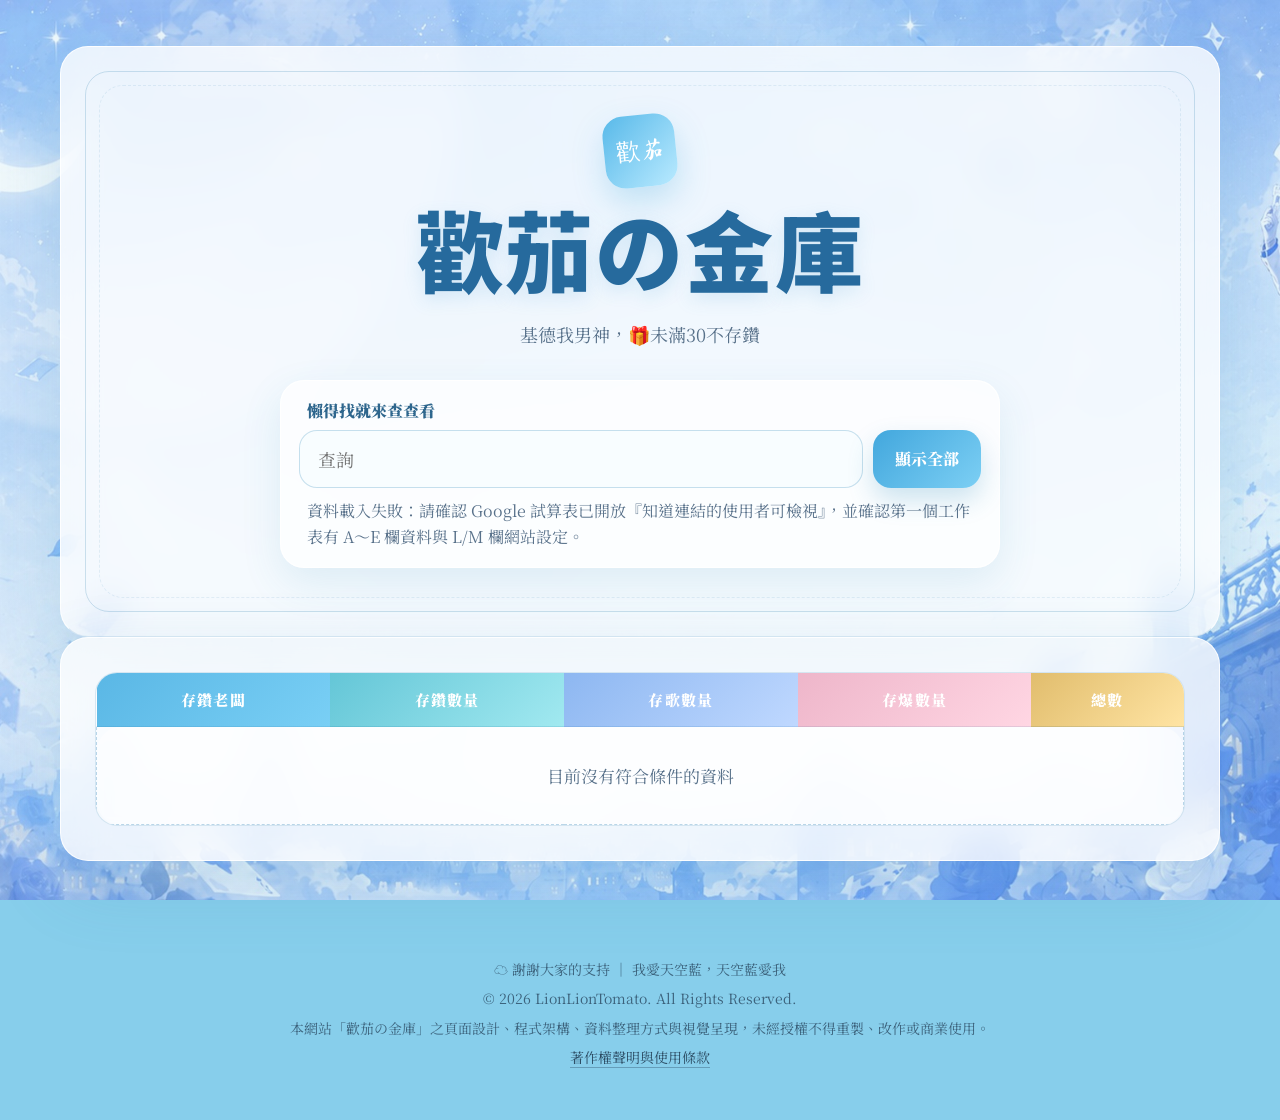
==== commit 42db0298: "Update index.html" ====
--- a/index.html
+++ b/index.html
@@ -33,7 +33,7 @@
       <div class="seal">歡茄</div>
       <p class="eyebrow"></p>
       <h1 id="siteTitle">歡茄の金庫</h1>
-      <p id="siteSubtitle" class="subtitle">多吃番茄身體好。</p>
+      <p id="siteSubtitle" class="subtitle">基德我男神，🎁未滿30不存鑽</p>
 
       <div class="search-card" role="search">
         <label for="searchInput">懶得找就來查查看</label>
@@ -62,6 +62,6 @@
     <p><a href="copyright.html">著作權聲明與使用條款</a></p>
   </footer>
 
-  <script src="script.js?v=20260624c"></script>
+  <script src="script.js?v=20260625a"></script>
 </body>
 </html>
